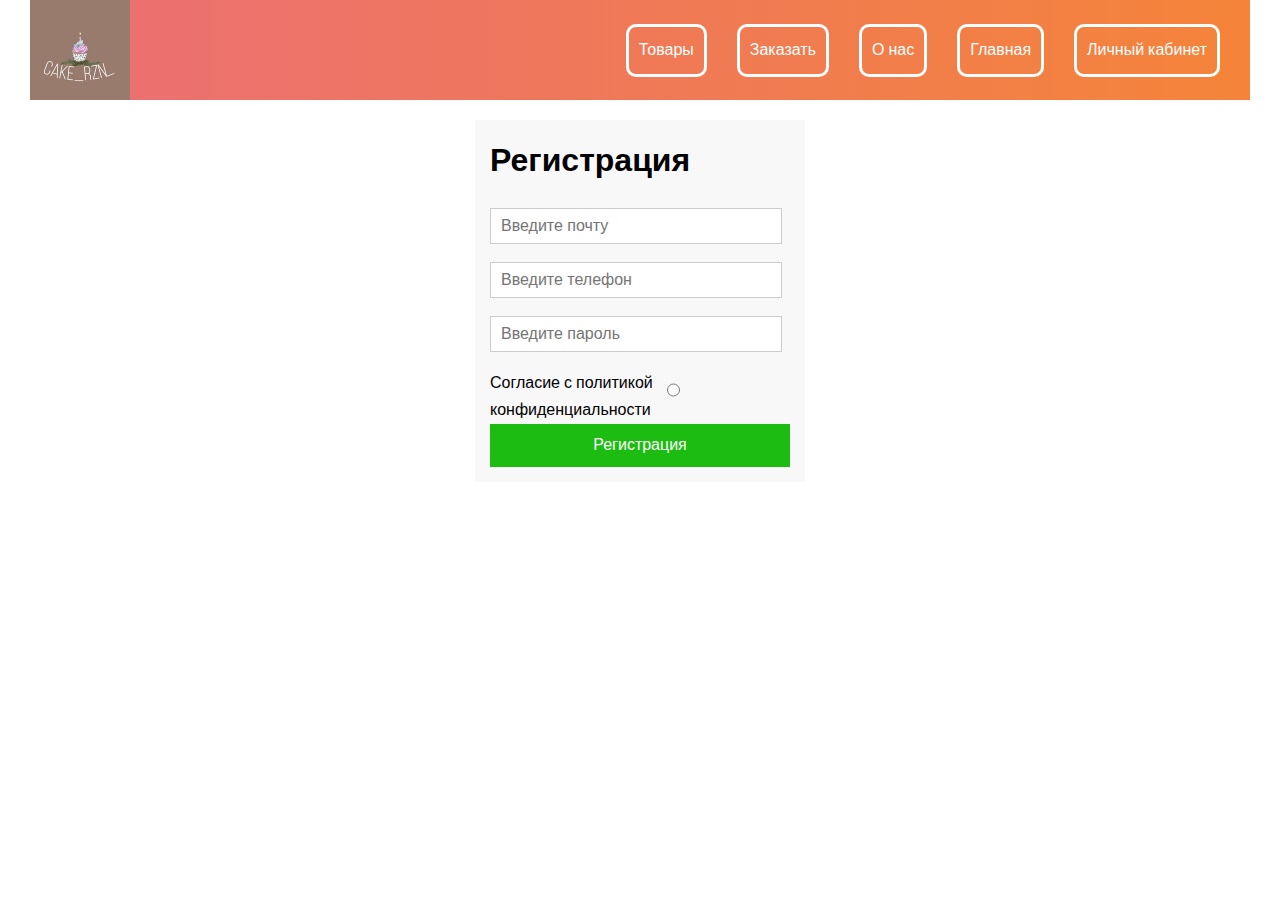
==== login.html @ f1913e7d "Add files via upload" ====
<!DOCTYPE html>
<html lang="en">
<head>
    <meta charset="UTF-8">
    <meta http-equiv="X-UA-Compatible" content="IE=edge">
    <meta name="viewport" content="width=device-width, initial-scale=1.0">
    <link rel="stylesheet" href="style.css">
    <link rel="preconnect" href="https://fonts.googleapis.com">
    <link rel="preconnect" href="https://fonts.gstatic.com" crossorigin>
    <link href="https://fonts.googleapis.com/css2?family=IBM+Plex+Sans+Thai+Looped&family=Roboto:wght@300&display=swap" rel="stylesheet">
    <title>Личный кабинет</title>
</head>
<body>
    <header>
        
        <img src="header.jpg" alt="0" width="100px" height="auto"> 
        <nav> 
        <p class="color"> <a class="a1" href="#" >Товары</a></p>
        <p class="color"><a  class="a1" href="#" >Заказать</a></p>
        <p class="color"><a class="a1" href="#" >О нас</a></p>
        <p class="color"><a class="a1" href="index.html" >Главная</a></p>
        <p class="color"><a class="a1" href="login.html" >Личный кабинет</a></p>
       </nav>
       </header>
    <form >
        <h1>Регистрация</h1>
        
        
    <input type="text" placeholder="Введите почту" name="email" required><br>
    

    <input type="text" placeholder="Введите телефон" name="tele" required><br>
    
    <input type="password" placeholder="Введите пароль" name="pass" required><br>
    <div class="radio">
     <label for="policity">Согласие с политикой конфиденциальности</label>
     <input type="radio" name="policity" required>
    </div>
     <button class="btn" type="submit">Регистрация</button>

    
    
    </form>
</body>
</html>
---- style.css ----
* {
    
    margin: 0;
    padding: 0;
    font-family: 'IBM Plex Sans Thai Looped', sans-serif;

}
nav {
    width: 100%;
    display: flex;
    gap: 30px;
    align-items: center;
    justify-content: end;
    background-image: linear-gradient(to right, rgb(235, 112, 112), rgb(245, 132, 57));
    margin-right:30px ;
    padding-right: 30px; 
    color: white;
    
   
}


header {
    display: flex;
    margin-left:30px ;
}
body {
    font-family: 'IBM Plex Sans Thai Looped', sans-serif;
    background: url(background.jpg) scroll no-repeat;
    background-size: 100%;
    
}
.color {
    padding: 10px;
    border-style: solid;
    
    border-radius: 10px;
}
.a1 {
    text-decoration: none;
    color: white;
}
.mp4 {
    width: 1000px;
    filter: blur(3px) brightness(120%);
    display: flex;
    justify-content: space-around;
    position: relative;
}
.cont {
    
    position: relative;
    text-align: center;
 
}
.conttext {
    border-style: solid;   
    border-radius: 10px;
    padding: 40px;
    background-color:white ;
    position: absolute;
    top: 50%;
    left: 50%;
    transform: translate(-50%, -50%);
}
.grad {
    
    font-weight: 700;
    font-size: 40px;
    
	
}
.p1 {
  margin-top: 20px;
  color: rgb(255, 0, 0);
  font-size: 20px;
  font-style: italic;
}
.p2 {
    margin-top: 25px;
}
.a2 {
    text-decoration: none; 
color: rgb(235, 112, 112);
font-size: 30px;
}
.aktions{
    display: flex;
    width: 90%;
    justify-content: center;
    gap: 20px;
margin: 30px;

}
.doverie {
    
    display: flex;
    flex-direction: row;
}
.icons{
width: 30px ;
height: 30px;
margin-right: 10px;
}

.slogan {
width: 400px;
height: 100px;
    background: white;
margin: 10px;
padding:10px;
border-radius: 10px;
border-style: solid;
border-color: green;

}
.slogan p {
    margin-top: 10px;
font-size: 20px;
}
.slogan h3 {
    font-size: 30px;
}
i {
color: red;
}
.flex1 {
    width: 100%;
 background-color: white;
 border-radius: 10px;
 border-style: solid;
 border-color: tomato;
 height: auto;
}
.foto {
    border-radius: 10px;
    width: 60%;
    
    margin: 10px;
    margin-bottom: 0px;
}
.nadpic {
    font-size: 20px;
    padding: 5px ;
    padding-left: 10px ;

}
.aktion {
    color: tomato;
    font-weight: 700;
}
main {
    display: flex;
    flex-direction: column;
    align-items: center;

}
.kontakts {
   
    align-items: flex-end ;
   background-color: white;
    margin: 10px;
    padding:10px;
    border-radius: 10px;
    border-style: solid;
    border-color: green;
    margin-left: 20px;
    height: 70px;
    
}
footer {
    
    height: 100px;
    display: flex;
    justify-content: right;
    background-color:pink ;
      
      align-items: center;
      margin-right:30px ;
      margin-left:30px ;
}
footer nav {
    background-image: none;

}
.icfooter {
    width: 30px;
      height: auto;
      margin: 5px;
}
.fotersection {

    margin-left: 30px;
}
 form {
    font-family: 'IBM Plex Sans Thai Looped', sans-serif;
    max-width: 330px;
    padding: 15px;
    margin: 20px auto;
    background-color: #fff;
    box-sizing: border-box;
    font-family: Arial, sans-serif;
  font-size: 16px;
  color: #000;
  background-color: #f8f8f8;
 }
 input:not(input[type=radio]) {
    display: block;
    width: 90%;
    padding: 8px 10px;
   
    border: 1px solid #ccc;
    font-family: inherit;
    font-size: 16px;
    

 }
 form h1 {
     margin-bottom: 20px;
 }
input[type=radio] {
    
    position: relative;
    height: 40px;
    margin-right: 110px;
   vertical-align: middle;
 }
 .radio {
    
    display: flex;
 }
 button {


 display: block;
  width: 100%;
  padding: 8px 10px;
  
  border: 0;
  background-color: #1cbc11;
  cursor: pointer;
  
  
  font-size: 16px;
  color: #fff;
}
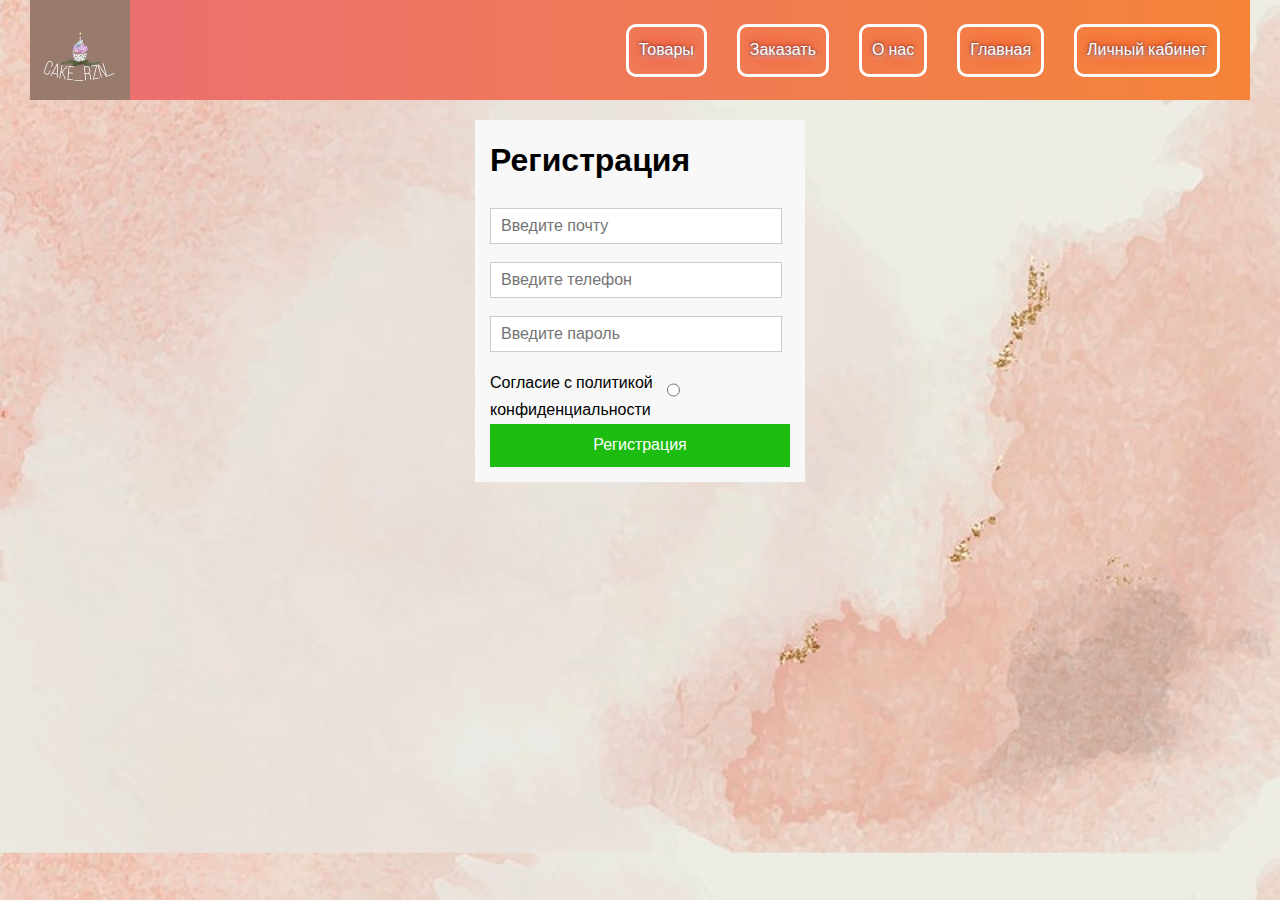
==== commit 06f494c1: "Add files via upload" ====
--- a/login.html
+++ b/login.html
@@ -15,7 +15,7 @@
         
         <img src="header.jpg" alt="0" width="100px" height="auto"> 
         <nav> 
-        <p class="color"> <a class="a1" href="#" >Товары</a></p>
+        <p class="color"> <a class="a1" href="towars.html" >Товары</a></p>
         <p class="color"><a  class="a1" href="#" >Заказать</a></p>
         <p class="color"><a class="a1" href="#" >О нас</a></p>
         <p class="color"><a class="a1" href="index.html" >Главная</a></p>
@@ -36,7 +36,7 @@
      <label for="policity">Согласие с политикой конфиденциальности</label>
      <input type="radio" name="policity" required>
     </div>
-     <button class="btn" type="submit">Регистрация</button>
+     <button  type="submit">Регистрация</button>
 
     
     
--- a/style.css
+++ b/style.css
@@ -15,7 +15,7 @@
     margin-right:30px ;
     padding-right: 30px; 
     color: white;
-    
+    text-shadow: 1px 3px 5px rgb(216, 191, 191), 0 0 1em rgb(255, 0, 0), 0 0 0.2em rgb(3, 3, 10);
    
 }
 
@@ -26,7 +26,7 @@
 }
 body {
     font-family: 'IBM Plex Sans Thai Looped', sans-serif;
-    background: url(background.jpg) scroll no-repeat;
+    background: url(background.jpg) scroll repeat;
     background-size: 100%;
     
 }
@@ -169,7 +169,7 @@
     
 }
 footer {
-    
+    margin-top: 20px;
     height: 100px;
     display: flex;
     justify-content: right;
@@ -243,4 +243,77 @@
   
   font-size: 16px;
   color: #fff;
-}+}
+.cakebox {
+ 
+}
+.cakes,.deserts {
+    
+    display: grid;
+    grid-template-columns: repeat(3,400px);
+    gap: 100px;
+}
+.goods{
+    position:relative;
+    background-color: peachpuff;
+    text-align: center;
+    border-style: solid ;
+    border-radius: 20px;
+    padding: 20px;
+    height: 500px;
+    margin-top: 20px;
+    border-color: tomato;
+}
+.goods button, .zakaz {
+    position:absolute;
+    bottom: 0;
+    transform: translateX(-20px);
+    border-radius: 18px;
+    
+}
+ .label { 
+     width: 700px;
+     margin: 30px;
+     background-color: thistle;
+     padding: 10px;
+     border-radius: 10px;
+     font-size: 20px;
+ }
+    .cakes-jpg {
+        border-radius: 10px;
+        border: solid white 3px;
+     text-align: center;
+     width: auto;
+     height: 200px;
+    }
+.sec1 {
+font-size: 30px;
+text-align: center;
+margin: 10px;
+padding: 15px;
+background-color: white;
+border-radius: 10px;
+}
+
+/* недо анимация */
+.flex1:hover , .icfooter:hover  {
+  -webkit-transform: scale(1.1);
+  -ms-transform: scale(1.1);
+  transform: scale(1.1);
+  border-color: green;
+}
+nav p:hover {
+  -webkit-transform: scale(1.1);
+  -ms-transform: scale(1.1);
+  transform: scale(1.1);
+  border-color: peachpuff;
+}
+button:hover {
+    background-color:tomato;
+}
+.goods:hover {
+    -webkit-transform: scale(1.1);
+  -ms-transform: scale(1.1);
+  transform: scale(1.1);
+  border-color: green;
+}
